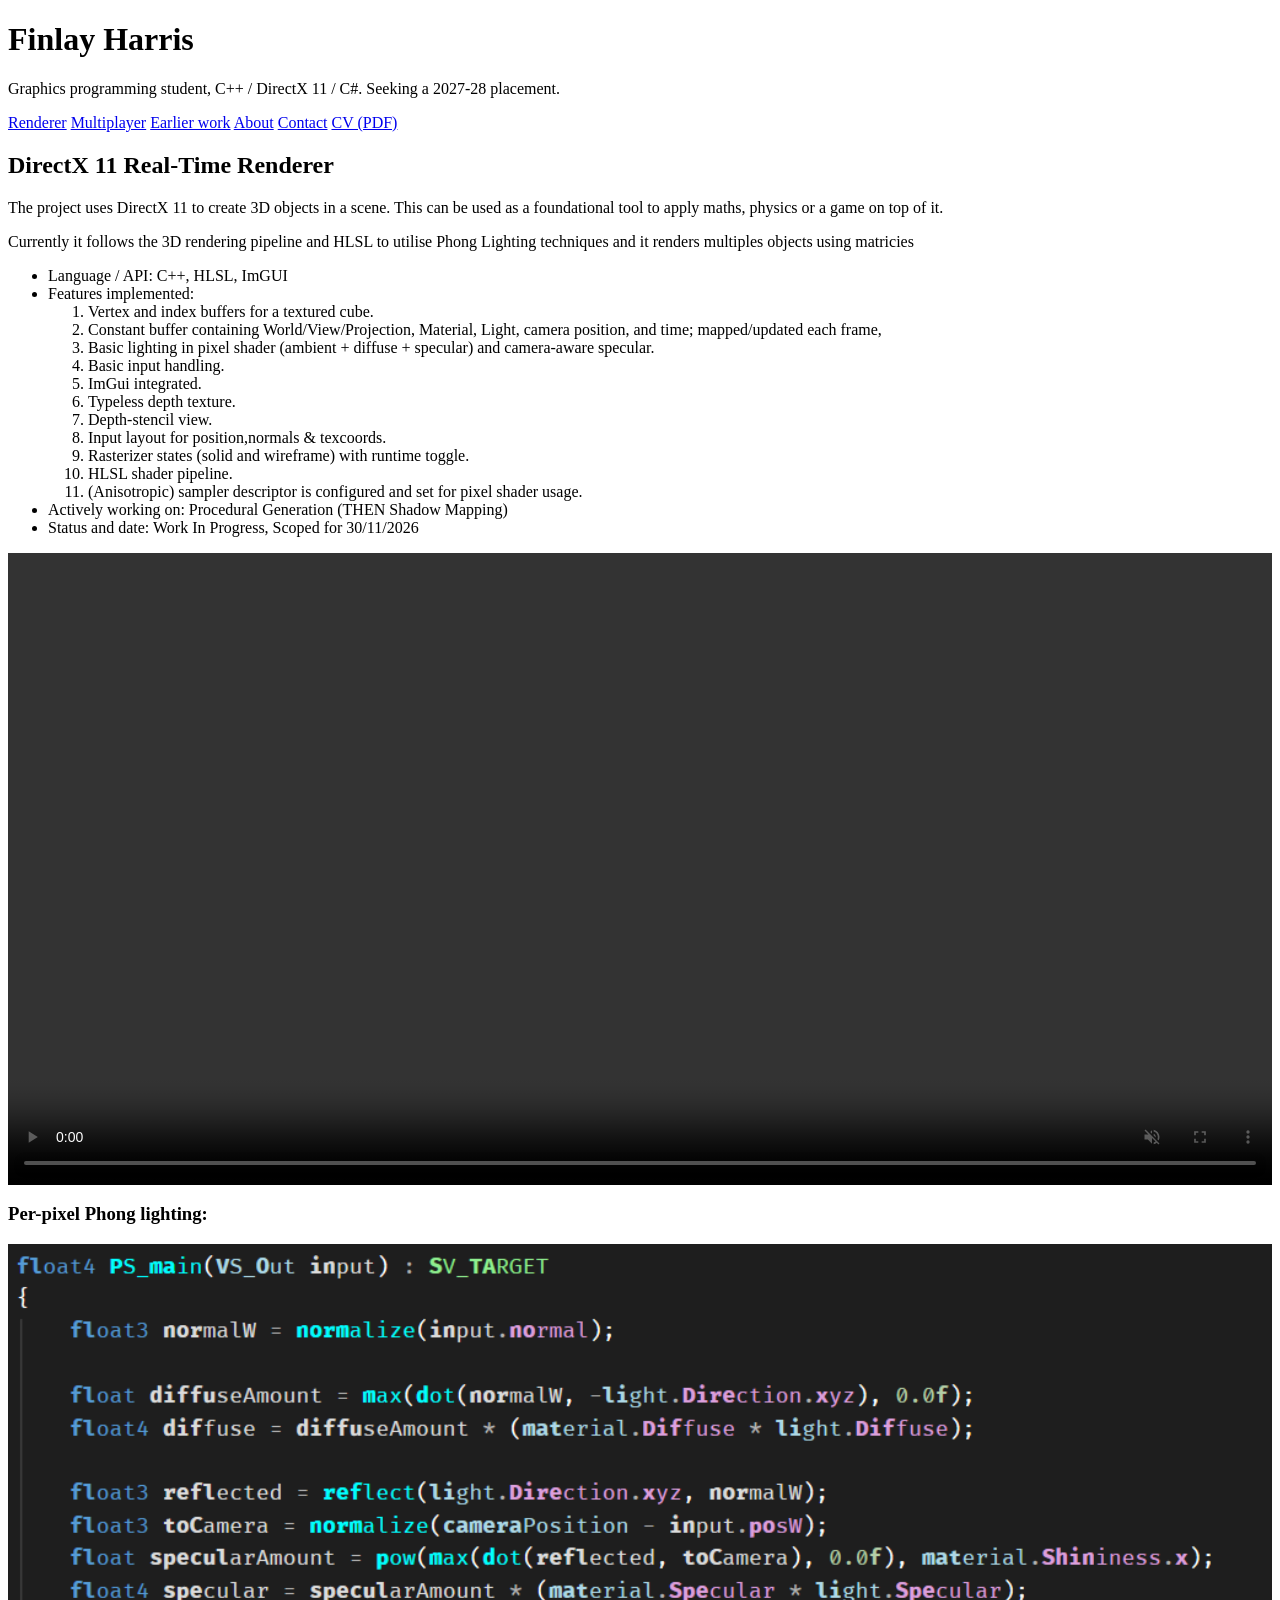
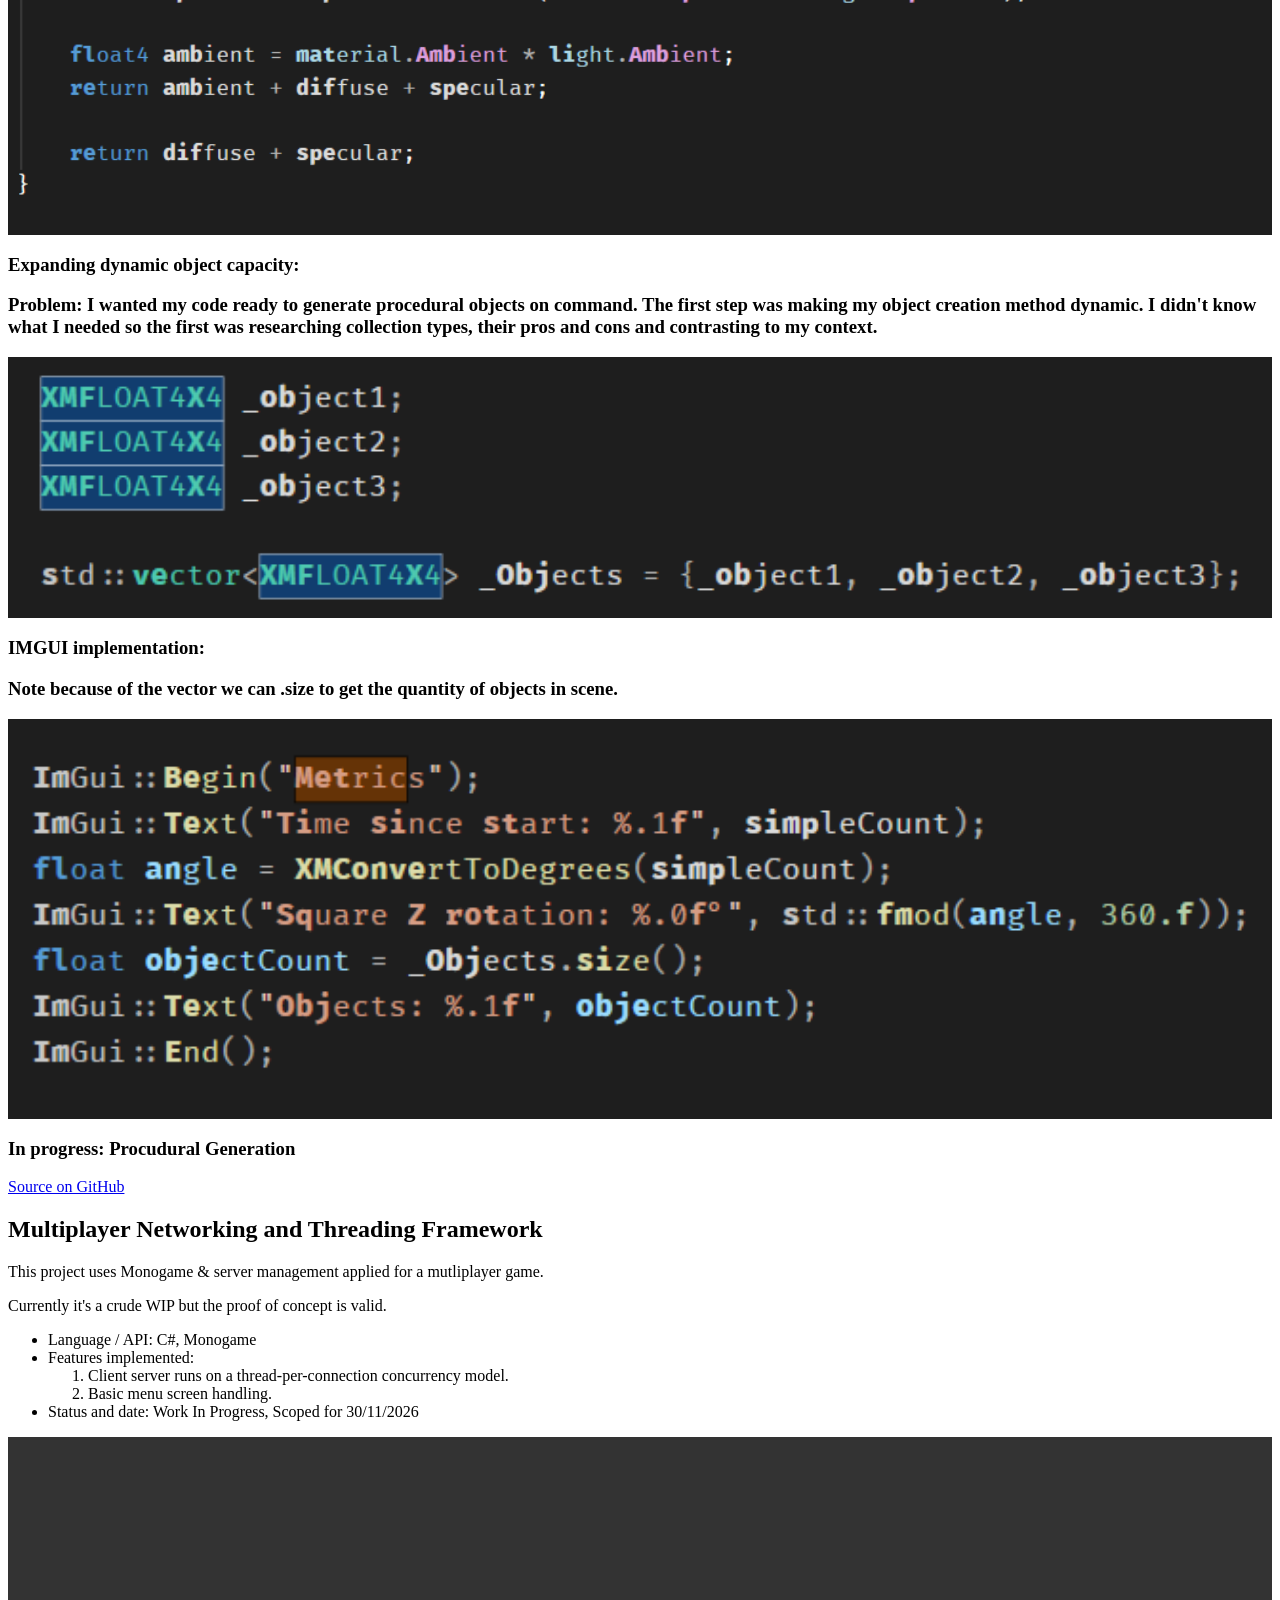
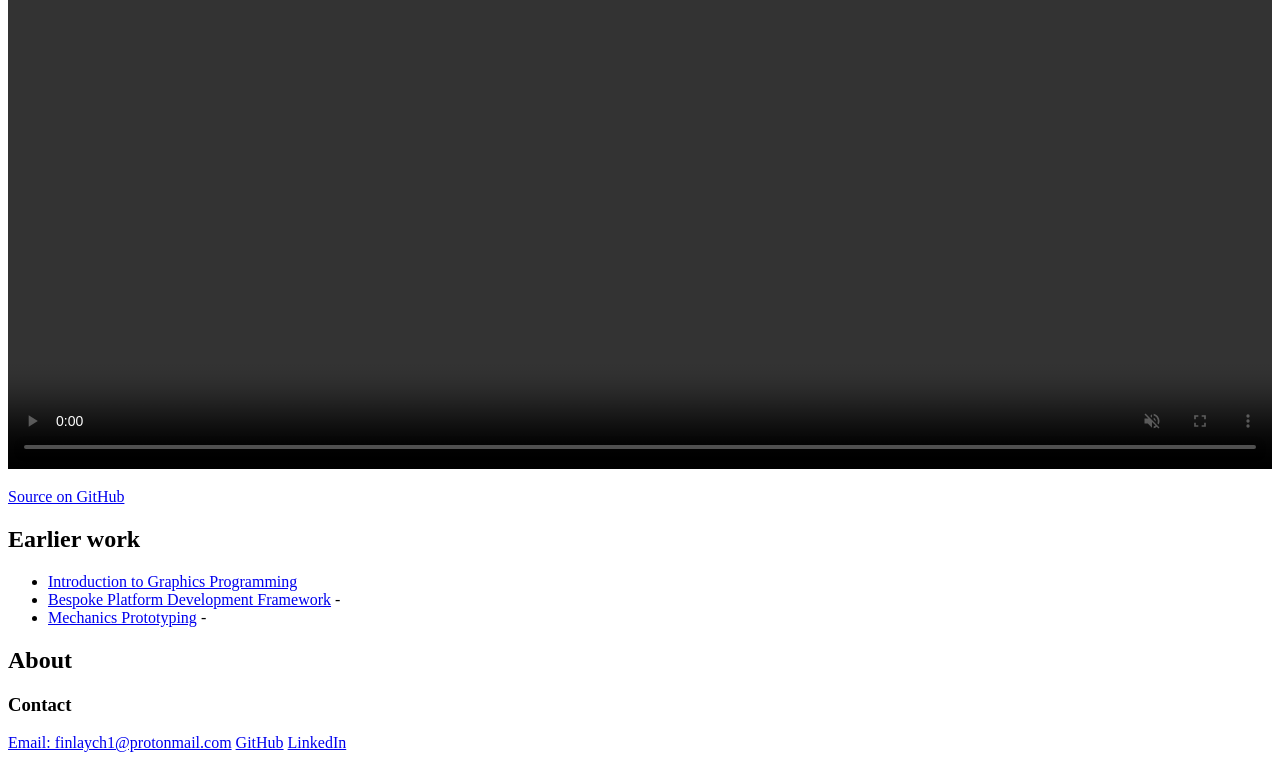
==== index.html @ 961495c7 "Progressing" ====
<!DOCTYPE html>
<html lang="en-GB">
<head>
    <meta charset="utf-8" />
    <meta name="viewport" content="width=device, initial-scale=1" />
    <title>Finlay Harris, Graphics Programmer</title>
    <meta name="description" content="Second-year Computer Games Programming student at Staffordshire, seeking a graphics programming placement for 2027-28.">
</head>
<body>
    <header>
        <h1>Finlay Harris</h1>
        <p>Graphics programming student, C++ / DirectX 11 / C#. Seeking a 2027-28 placement.</p>
        <nav>
            <a href="#rendering">Renderer</a>
            <a href="#multiplayer">Multiplayer</a>
            <a href="#earlier">Earlier work</a>
            <a href="#about">About</a>
            <a href="#contact">Contact</a>
            <a href="Media/cv.pdf">CV (PDF)</a>
        </nav>
    </header>
    <main>
        <h2>DirectX 11 Real-Time Renderer</h2>
        <p>The project uses DirectX 11 to create 3D objects in a scene. This can be used as a foundational tool to apply maths, physics or a game on top of it.</p>
        <p>Currently it follows the 3D rendering pipeline and HLSL to utilise Phong Lighting techniques and it renders multiples objects using matricies</p>
        <ul>
            <li>Language / API: C++, HLSL, ImGUI</li>
            <li>
                Features implemented:
                <ol>
                    <li>Vertex and index buffers for a textured cube.</li>
                    <li>Constant buffer containing World/View/Projection, Material, Light, camera position, and time; mapped/updated each frame, </li>
                    <li>Basic lighting in pixel shader (ambient + diffuse + specular) and camera-aware specular. </li>
                    <li>Basic input handling.</li>
                    <li>ImGui integrated.</li>
                    <li>Typeless depth texture.</li>
                    <li>Depth-stencil view.</li>
                    <li>Input layout for position,normals & texcoords.</li>
                    <li>Rasterizer states (solid and wireframe) with runtime toggle.</li>
                    <li>HLSL shader pipeline.</li>
                    <li>(Anisotropic) sampler descriptor is configured and set for pixel shader usage. </li>
                </ol>
            </li>
            <li>Actively working on: Procedural Generation (THEN Shadow Mapping)</li>
            <li>Status and date: Work In Progress, Scoped for 30/11/2026</li>
        </ul>
        <video src="Media/Hero%20Shot%20for%20Rendering%20Section.mp4" autoplay muted loop playsinline controls class="fit-width"></video>
        <style>
            .fit-width {
                display: block;
                width: 100%;
                height: auto;
            }
        </style>
        <!-- One block per feature. Copy for each feature you can show working. -->
        <article>
            <h3>
                Per-pixel Phong lighting:<h3>
                    <img src="Media/HLSL.png" controls class="fit-width">
                    <p></p>
                    <pre><code><!-- 10-25 lines of YOUR code, not tutorial boilerplate --></code></pre>
                    <p><!-- Why it is written this way. One decision you made and its trade-off. --></p>
                    <p><!-- A bug you hit and how you found it (RenderDoc, debug view, etc.). --></p>
        </article>
        <article>
            <h3>
                Expanding dynamic object capacity:<h3>
                    <p>
                        Problem: I wanted my code ready to generate procedural objects on command. The first step was making my object creation method dynamic. I didn't know what I needed so the first was researching collection types, their pros and cons and contrasting to my context.
                    </p>
                    <p></p>
                    <img src="Media/Problem%20Solving%20VECTORS.png" controls class="fit-width">
                    <p>
                        IMGUI implementation:
                    </p>
                    <p>Note because of the vector we can .size to get the quantity of objects in scene.</p>
                    <img src="Media/ProblemSolvingIMGUI.png" controls class="fit-width">
                    <p></p>
                    <pre><code><!-- 10-25 lines of YOUR code, not tutorial boilerplate --></code></pre>
                    <p><!-- Why it is written this way. One decision you made and its trade-off. --></p>
                    <p><!-- A bug you hit and how you found it (RenderDoc, debug view, etc.). --></p>
        </article>

        <!-- In progress: a plan, clearly labelled, with a design and a date. Never a fake snippet. -->
        <article>
            <h3>In progress: Procudural Generation</h3>
            <p><!-- What it will do, how (two-pass outline or diagram), and the target date. --></p>
        </article>

        <p><a href="https://github.com/YOUR-NAME/REPO">Source on GitHub</a></p>
        <!--3. SECOND PROJECT: frame it around what transfers to graphics roles (concurrency) -->
        <section id="multiplayer">
            <h2>Multiplayer Networking and Threading Framework</h2>
            <p>This project uses Monogame & server management applied for a mutliplayer game.</p>
            <p>Currently it's a crude WIP but the proof of concept is valid.</p>
            <ul>
                <li>Language / API: C#, Monogame</li>
                <li>
                    Features implemented:
                    <ol>
                        <li>Client server runs on a thread-per-connection concurrency model.</li>
                        <li>Basic menu screen handling.</li>
                    </ol>
                </li>
                <li>Status and date: Work In Progress, Scoped for 30/11/2026</li>
            </ul>
            <video src="Media/MultiClientCMD.mp4" autoplay muted loop playsinline controls class="fit-width"></video>

            <article>
                <h3><!-- e.g. Thread-safe message queue --></h3>
                <!-- A small diagram of threads and data flow is worth more than a long snippet here -->
                <pre><code><!-- your code --></code></pre>
                <p><!-- The race condition this prevents, and how you know it works. --></p>
            </article>

            <p><a href="https://github.com/YOUR-NAME/REPO">Source on GitHub</a></p>
        </section>

        <!-- 4. EARLIER WORK: one line and one link each, so it does not compete with the two above -->
        <section id="earlier">
            <h2>Earlier work</h2>
            <ul>
                <li><a href="https://github.com/FinlayChristopher/Introduction-To-Graphics-Programming">Introduction to Graphics Programming</a></li>
                <li><a href="https://github.com/FinlayChristopher/Bespoke-Platform-Dev-Framework">Bespoke Platform Development Framework</a> - </li>
                <li><a href="https://github.com/FinlayChristopher/Mechanics-Prototyping">Mechanics Prototyping</a> - </li>
            </ul>
        </section>

        <!-- 5. ABOUT: short, specific, no adjectives you cannot prove -->
        <section id="about">
            <h2>About</h2>
            <p><!-- Course, year, what you are building towards, one non-code fact (e.g. led a team of 12). --></p>
            <p><!-- Skills as a plain list, each one backed by a project above. --></p>
        </section>
        <header>
            <h3>Contact</h3>
            <p>
                <a href="mailto:finlaych1@protonmail.com">Email: finlaych1@protonmail.com</a>
                <a href="https://github.com/FinlayChristopher">GitHub</a>
                <a href="https://www.linkedin.com/in/finlay-harris-50378238a/">LinkedIn</a>
            </p>
        </header>
    </main>
</body>
</html>
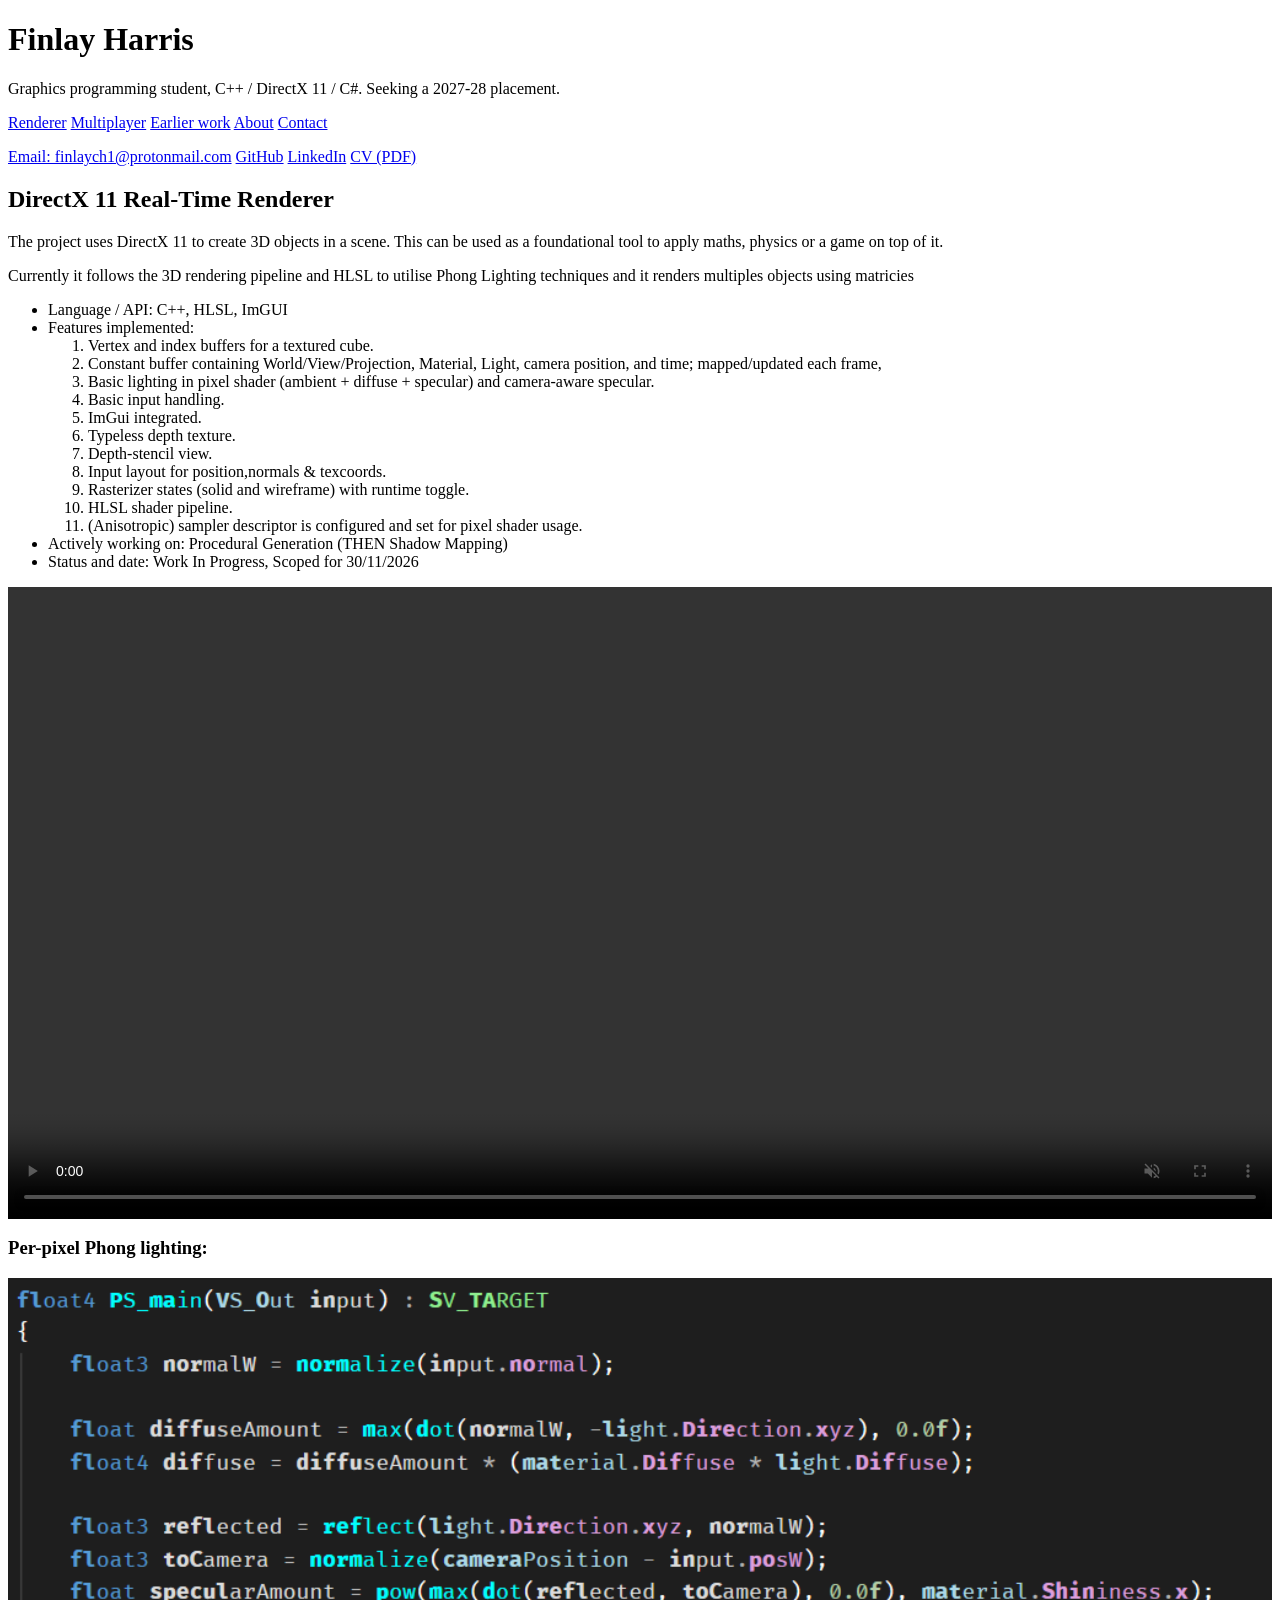
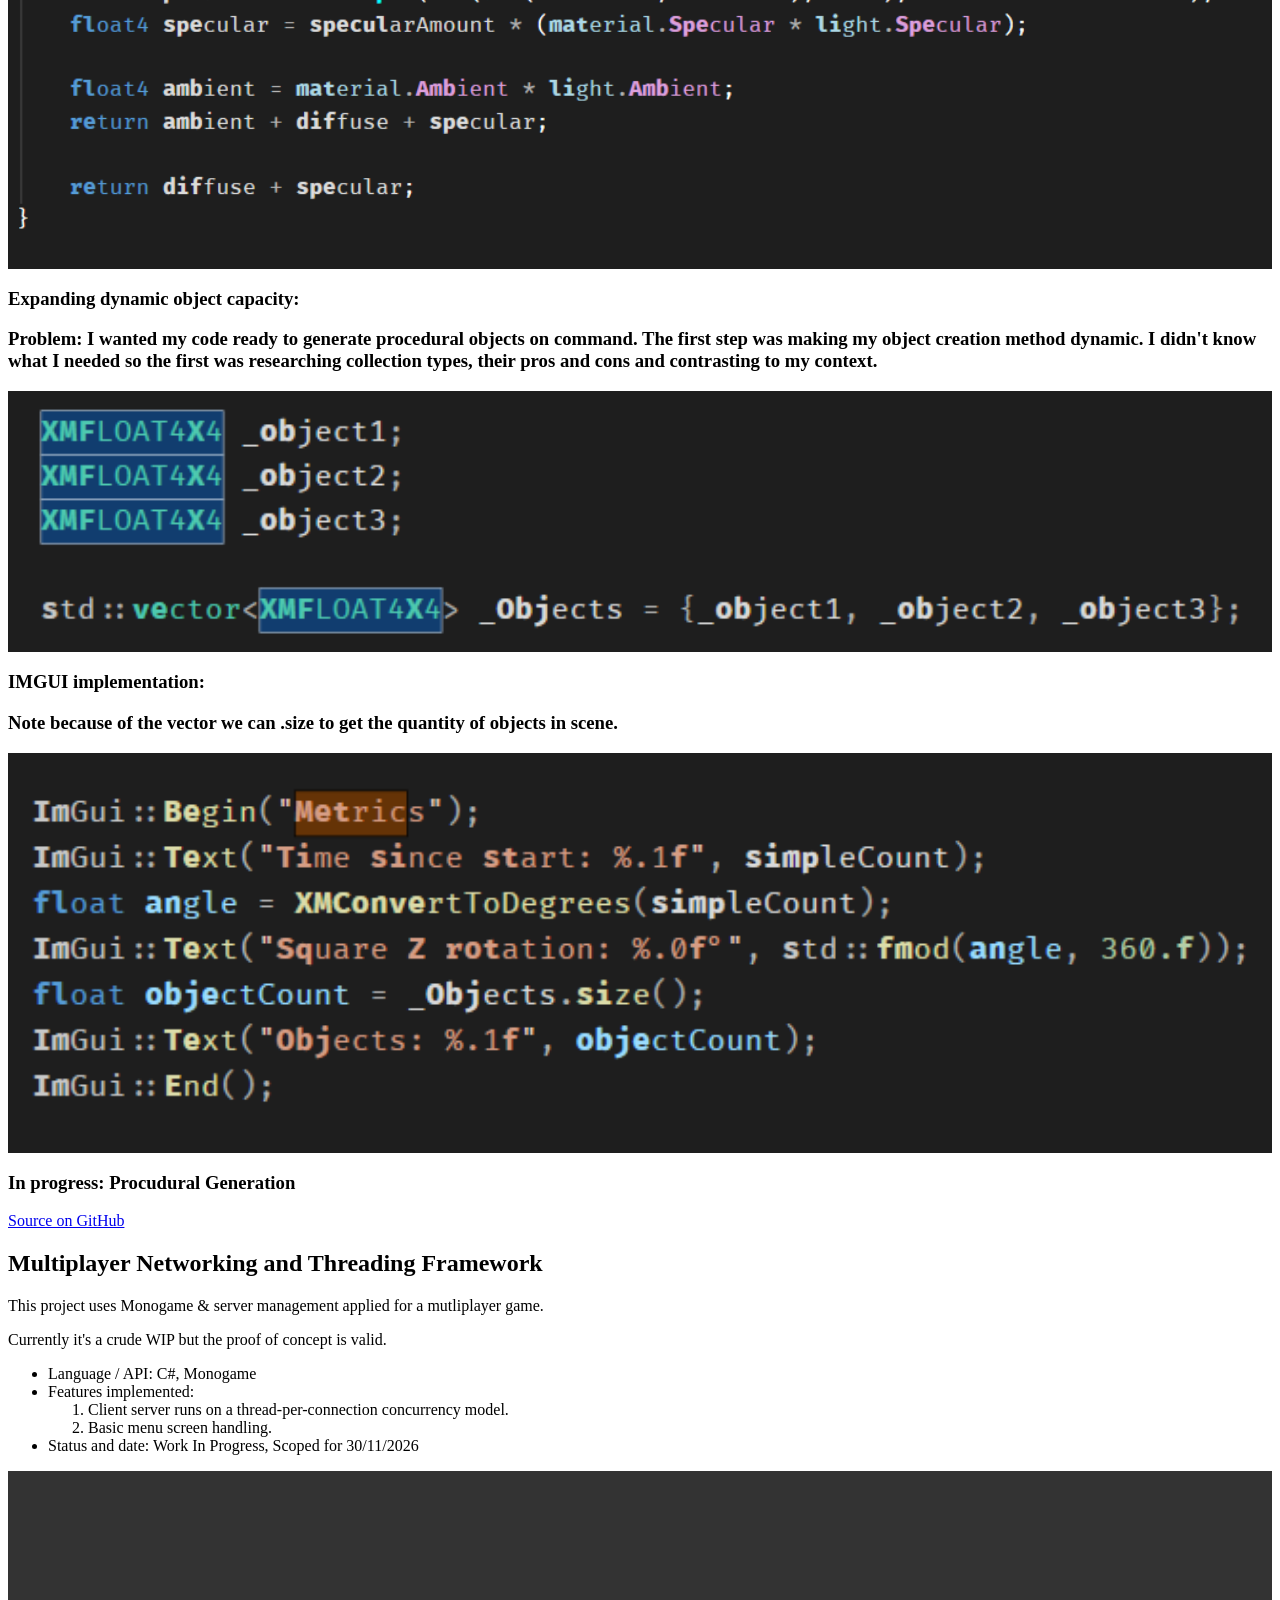
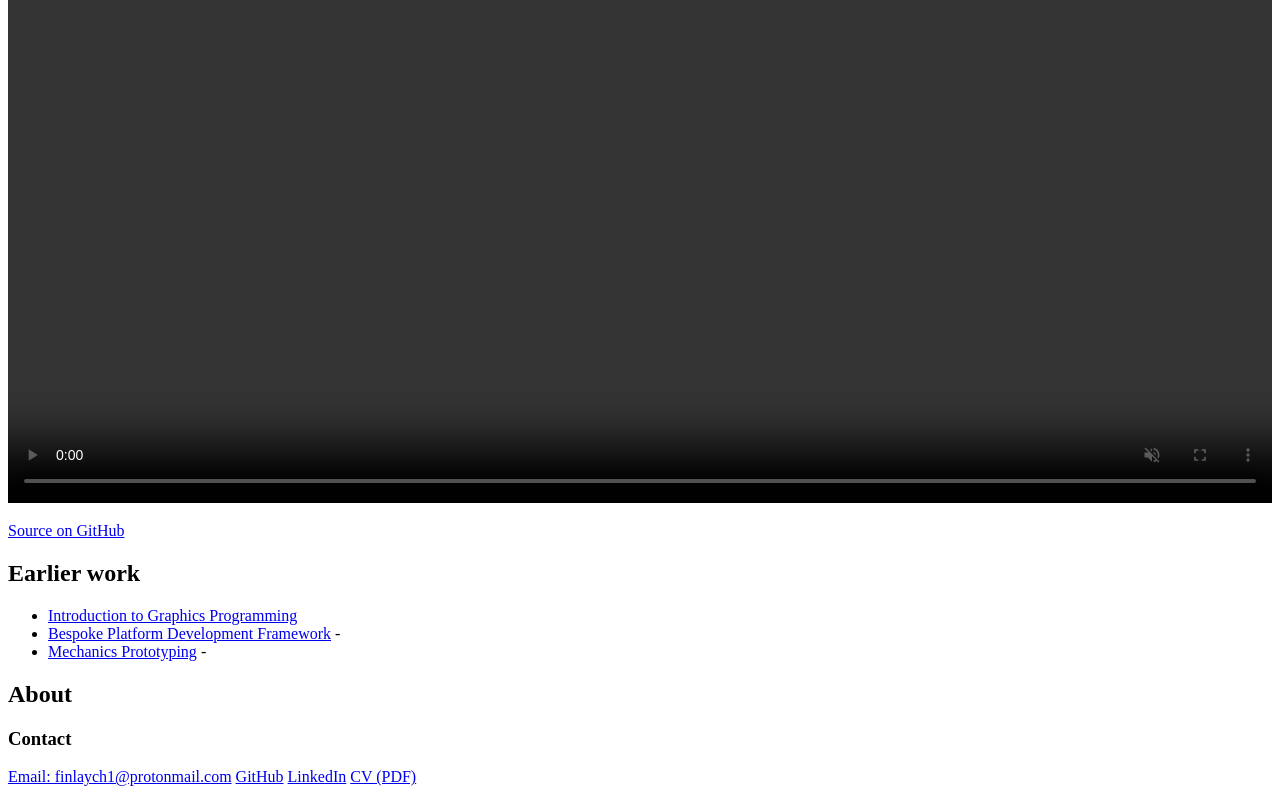
==== commit 1ce9e800: "v3" ====
--- a/index.html
+++ b/index.html
@@ -16,7 +16,12 @@
             <a href="#earlier">Earlier work</a>
             <a href="#about">About</a>
             <a href="#contact">Contact</a>
-            <a href="Media/cv.pdf">CV (PDF)</a>
+            <p>
+                <a href="mailto:finlaych1@protonmail.com">Email: finlaych1@protonmail.com</a>
+                <a href="https://github.com/FinlayChristopher">GitHub</a>
+                <a href="https://www.linkedin.com/in/finlay-harris-50378238a/">LinkedIn</a>
+                <a href="Media/cv.pdf">CV (PDF)</a>
+            </p>
         </nav>
     </header>
     <main>
@@ -44,7 +49,7 @@
             <li>Actively working on: Procedural Generation (THEN Shadow Mapping)</li>
             <li>Status and date: Work In Progress, Scoped for 30/11/2026</li>
         </ul>
-        <video src="Media/Hero%20Shot%20for%20Rendering%20Section.mp4" autoplay muted loop playsinline controls class="fit-width"></video>
+        <video src="Media/Cube.mp4" autoplay muted loop playsinline controls class="fit-width"></video>
         <style>
             .fit-width {
                 display: block;
@@ -138,6 +143,7 @@
                 <a href="mailto:finlaych1@protonmail.com">Email: finlaych1@protonmail.com</a>
                 <a href="https://github.com/FinlayChristopher">GitHub</a>
                 <a href="https://www.linkedin.com/in/finlay-harris-50378238a/">LinkedIn</a>
+                <a href="Media/cv.pdf">CV (PDF)</a>
             </p>
         </header>
     </main>
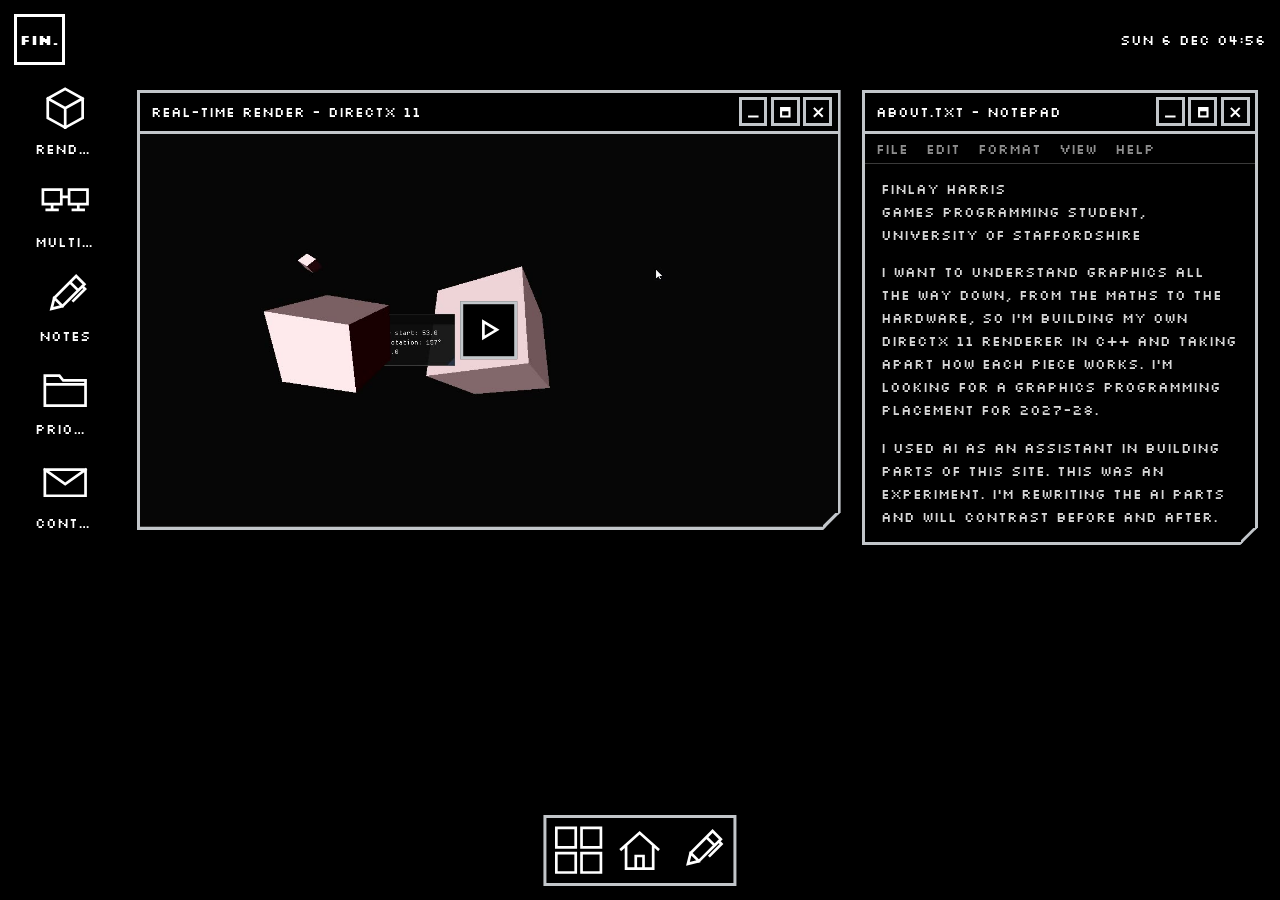
==== commit 59927541: "Redesigned Visuals" ====
--- a/index.html
+++ b/index.html
@@ -1,151 +1,122 @@
-    <!DOCTYPE html>
+<!DOCTYPE html>
 <html lang="en-GB">
 <head>
-    <meta charset="utf-8" />
-    <meta name="viewport" content="width=device, initial-scale=1" />
-    <title>Finlay Harris, Graphics Programmer</title>
-    <meta name="description" content="Second-year Computer Games Programming student at Staffordshire, seeking a graphics programming placement for 2027-28.">
+  <meta charset="utf-8">
+  <meta name="viewport" content="width=device-width, initial-scale=1">
+  <meta name="color-scheme" content="dark">
+  <title>Finlay Harris - graphics programming</title>
+  <meta name="description" content="Second-year Computer Games Programming student at Staffordshire building a DirectX 11 renderer, looking for a graphics programming placement for 2027-28.">
+  <!-- ICON AND LINK PREVIEW (the picture shown when the link is pasted into LinkedIn, Discord or an email) -->
+  <link rel="icon" href="Media/favicon-32.png" type="image/png">
+  <link rel="apple-touch-icon" href="Media/apple-touch-icon.png">
+  <meta property="og:type" content="website">
+  <meta property="og:title" content="Finlay Harris - graphics programming">
+  <meta property="og:description" content="Second-year Computer Games Programming student at Staffordshire building a DirectX 11 renderer, looking for a graphics programming placement for 2027-28.">
+  <meta property="og:url" content="https://finlaychristopher.github.io/Portfolio/">
+  <meta property="og:image" content="https://finlaychristopher.github.io/Portfolio/Media/preview.png">
+  <meta property="og:image:width" content="1200">
+  <meta property="og:image:height" content="630">
+  <meta name="twitter:card" content="summary_large_image">
+  <link rel="preload" href="Fonts/silkscreen-latin-400-normal.woff2" as="font" type="font/woff2" crossorigin>
+  <link rel="stylesheet" href="style.css">
+  <script src="content.js" defer></script>
+  <script src="desktop.js" defer></script>
 </head>
 <body>
-    <header>
-        <h1>Finlay Harris</h1>
-        <p>Graphics programming student, C++ / DirectX 11 / C#. Seeking a 2027-28 placement.</p>
-        <nav>
-            <a href="#rendering">Renderer</a>
-            <a href="#multiplayer">Multiplayer</a>
-            <a href="#earlier">Earlier work</a>
-            <a href="#about">About</a>
-            <a href="#contact">Contact</a>
-            <p>
-                <a href="mailto:finlaych1@protonmail.com">Email: finlaych1@protonmail.com</a>
-                <a href="https://github.com/FinlayChristopher">GitHub</a>
-                <a href="https://www.linkedin.com/in/finlay-harris-50378238a/">LinkedIn</a>
-                <a href="Media/cv.pdf">CV (PDF)</a>
-            </p>
-        </nav>
-    </header>
-    <main>
-        <h2>DirectX 11 Real-Time Renderer</h2>
-        <p>The project uses DirectX 11 to create 3D objects in a scene. This can be used as a foundational tool to apply maths, physics or a game on top of it.</p>
-        <p>Currently it follows the 3D rendering pipeline and HLSL to utilise Phong Lighting techniques and it renders multiples objects using matricies</p>
-        <ul>
-            <li>Language / API: C++, HLSL, ImGUI</li>
-            <li>
-                Features implemented:
-                <ol>
-                    <li>Vertex and index buffers for a textured cube.</li>
-                    <li>Constant buffer containing World/View/Projection, Material, Light, camera position, and time; mapped/updated each frame, </li>
-                    <li>Basic lighting in pixel shader (ambient + diffuse + specular) and camera-aware specular. </li>
-                    <li>Basic input handling.</li>
-                    <li>ImGui integrated.</li>
-                    <li>Typeless depth texture.</li>
-                    <li>Depth-stencil view.</li>
-                    <li>Input layout for position,normals & texcoords.</li>
-                    <li>Rasterizer states (solid and wireframe) with runtime toggle.</li>
-                    <li>HLSL shader pipeline.</li>
-                    <li>(Anisotropic) sampler descriptor is configured and set for pixel shader usage. </li>
-                </ol>
-            </li>
-            <li>Actively working on: Procedural Generation (THEN Shadow Mapping)</li>
-            <li>Status and date: Work In Progress, Scoped for 30/11/2026</li>
+
+  <!-- MENU BAR: the same block on every page. Change it in all four files.
+       FIN. is a second Home button.
+       The date and time are added on the right by desktop.js. -->
+  <header class="bar">
+    <a class="fin" href="index.html" aria-label="Home">FIN.</a>
+    <nav aria-label="Main">
+      <ul>
+        <li><a href="index.html" aria-current="page">Home</a></li>
+        <li><a href="notes.html">Notes</a></li>
+        <li><a href="index.html#contact">Contact</a></li>
+        <li><a href="Media/cv.pdf">CV</a></li>
+        <li><a href="https://github.com/FinlayChristopher">GitHub</a></li>
+        <li><a href="https://www.linkedin.com/in/finlay-harris-50378238a/">LinkedIn</a></li>
+      </ul>
+    </nav>
+  </header>
+
+  <!-- DESKTOP. data-open-at-start lists the windows open when the page loads,
+       separated by spaces. Leave it empty ("") to start with a clear desktop. -->
+  <main class="desk" data-open-at-start="about render">
+    <h1 class="visually-hidden">Finlay Harris</h1>
+
+    <ul class="icons" aria-label="Desktop">
+      <li><a class="icon" href="renderer.html" data-open="render">
+        <svg viewBox="0 0 52 52" aria-hidden="true"><path class="line" d="M26 6 44 16v20L26 46 8 36V16Z M8 16l18 10 18-10 M26 26v20"/></svg>
+        <span>Renderer</span></a></li>
+      <li><a class="icon" href="multiplayer.html" data-open="multiplayer">
+        <svg viewBox="0 0 52 52" aria-hidden="true"><path class="line" d="M3 14h19v15H3Z M30 14h19v15H30Z M12.5 29v6 M7 35h11 M39.5 29v6 M34 35h11"/><path class="line" d="M22 21.5h8" stroke-dasharray="2 2"/></svg>
+        <span>Multiplayer</span></a></li>
+      <li><a class="icon" href="notes.html">
+        <svg viewBox="0 0 52 52" aria-hidden="true"><g transform="rotate(45 26 26)"><path class="line" d="M20 4h12v32H20Z M20 13h12 M20 36l6 10 6-10 M32 7h4v17"/></g></svg>
+        <span>Notes</span></a></li>
+      <li><a class="icon" href="#earlier" data-open="earlier">
+        <svg viewBox="0 0 52 52" aria-hidden="true"><path class="line" d="M5 12h15l4 5h23v26H5Z M5 21h42"/></svg>
+        <span>Prior work</span></a></li>
+      <li><a class="icon" href="#contact" data-open="contact">
+        <svg viewBox="0 0 52 52" aria-hidden="true"><path class="line" d="M5 13h42v27H5Z M5 13l21 15 21-15"/></svg>
+        <span>Contact</span></a></li>
+    </ul>
+
+    <section class="work" aria-label="Work">
+
+      <!-- ABOUT: who I am and the statement of intent, as a text file -->
+      <article class="window notepad" id="about" data-width="440" data-place="right" data-phone="inline" data-title="about.txt">
+        <div class="titlebar"><span class="title">about.txt - Notepad</span><span class="winbuttons"><button type="button" data-action="minimise" aria-label="Minimise about.txt">_</button><button type="button" data-action="maximise" aria-label="Maximise about.txt">&#9633;</button><button type="button" data-action="close" aria-label="Close about.txt">&times;</button></span></div>
+        <div class="padmenu" aria-hidden="true"><span>File</span><span>Edit</span><span>Format</span><span>View</span><span>Help</span></div>
+        <!-- the text comes from Media/about.txt (content.js); the link is for browsers without scripts -->
+        <div class="paper" data-src="Media/about.txt"><p><a href="Media/about.txt">about.txt</a></p></div>
+      </article>
+
+      <article class="window tile lead render" id="render" data-width="900" data-title="Real-Time Render - DirectX 11">
+        <div class="titlebar"><span class="title">Real-Time Render - DirectX 11</span><span class="winbuttons"><button type="button" data-action="minimise" aria-label="Minimise Real-Time Render">_</button><button type="button" data-action="maximise" aria-label="Maximise Real-Time Render">&#9633;</button><button type="button" data-action="close" aria-label="Close Real-Time Render">&times;</button></span></div>
+        <a class="body" href="renderer.html">
+          <div class="viewport">
+            <video src="Media/Hero%20Shot%20for%20Rendering%20Section.mp4" poster="Media/renderer-poster.jpg" muted loop playsinline preload="metadata" aria-label="Lit cubes turning in the renderer"></video>
+          </div>
+          <div class="about">
+            <p data-src="Media/summaries/renderer.txt"></p>
+          </div>
+        </a>
+      </article>
+
+      <article class="window tile" id="multiplayer" data-width="760" data-title="Multiplayer Game - MonoGame">
+        <div class="titlebar"><span class="title">Multiplayer Game - MonoGame</span><span class="winbuttons"><button type="button" data-action="minimise" aria-label="Minimise Multiplayer Game">_</button><button type="button" data-action="maximise" aria-label="Maximise Multiplayer Game">&#9633;</button><button type="button" data-action="close" aria-label="Close Multiplayer Game">&times;</button></span></div>
+        <a class="body" href="multiplayer.html">
+          <div class="viewport">
+            <video src="Media/multiplayer-tile.mp4" poster="Media/multiplayer-thumb.jpg" muted loop playsinline preload="metadata" aria-label="A game client logging in to the server and starting a game"></video>
+          </div>
+          <div class="about">
+            <p data-src="Media/summaries/multiplayer.txt"></p>
+          </div>
+        </a>
+      </article>
+
+      <article class="window folder" id="earlier" data-width="520" data-title="Prior work">
+        <div class="titlebar"><span class="title">Prior work</span><span class="winbuttons"><button type="button" data-action="minimise" aria-label="Minimise Prior work">_</button><button type="button" data-action="maximise" aria-label="Maximise Prior work">&#9633;</button><button type="button" data-action="close" aria-label="Close Prior work">&times;</button></span></div>
+        <!-- PRIOR WORK: the same three links are in the Start menu (desktop.js). -->
+        <ul class="files">
+          <li><a href="https://github.com/FinlayChristopher/Introduction-To-Graphics-Programming"><svg viewBox="0 0 52 52" aria-hidden="true"><path class="line" d="M5 12h15l4 5h23v26H5Z"/></svg>Introduction to Graphics Programming</a></li>
+          <li><a href="https://github.com/FinlayChristopher/Bespoke-Platform-Dev-Framework"><svg viewBox="0 0 52 52" aria-hidden="true"><path class="line" d="M5 12h15l4 5h23v26H5Z"/></svg>Bespoke Platform Development Framework</a></li>
+          <li><a href="https://github.com/FinlayChristopher/Mechanics-Prototyping"><svg viewBox="0 0 52 52" aria-hidden="true"><path class="line" d="M5 12h15l4 5h23v26H5Z"/></svg>Mechanics Prototyping</a></li>
         </ul>
-        <video src="Media/Cube.mp4" autoplay muted loop playsinline controls class="fit-width"></video>
-        <style>
-            .fit-width {
-                display: block;
-                width: 100%;
-                height: auto;
-            }
-        </style>
-        <!-- One block per feature. Copy for each feature you can show working. -->
-        <article>
-            <h3>
-                Per-pixel Phong lighting:<h3>
-                    <img src="Media/HLSL.png" controls class="fit-width">
-                    <p></p>
-                    <pre><code><!-- 10-25 lines of YOUR code, not tutorial boilerplate --></code></pre>
-                    <p><!-- Why it is written this way. One decision you made and its trade-off. --></p>
-                    <p><!-- A bug you hit and how you found it (RenderDoc, debug view, etc.). --></p>
-        </article>
-        <article>
-            <h3>
-                Expanding dynamic object capacity:<h3>
-                    <p>
-                        Problem: I wanted my code ready to generate procedural objects on command. The first step was making my object creation method dynamic. I didn't know what I needed so the first was researching collection types, their pros and cons and contrasting to my context.
-                    </p>
-                    <p></p>
-                    <img src="Media/Problem%20Solving%20VECTORS.png" controls class="fit-width">
-                    <p>
-                        IMGUI implementation:
-                    </p>
-                    <p>Note because of the vector we can .size to get the quantity of objects in scene.</p>
-                    <img src="Media/ProblemSolvingIMGUI.png" controls class="fit-width">
-                    <p></p>
-                    <pre><code><!-- 10-25 lines of YOUR code, not tutorial boilerplate --></code></pre>
-                    <p><!-- Why it is written this way. One decision you made and its trade-off. --></p>
-                    <p><!-- A bug you hit and how you found it (RenderDoc, debug view, etc.). --></p>
-        </article>
+      </article>
 
-        <!-- In progress: a plan, clearly labelled, with a design and a date. Never a fake snippet. -->
-        <article>
-            <h3>In progress: Procudural Generation</h3>
-            <p><!-- What it will do, how (two-pass outline or diagram), and the target date. --></p>
-        </article>
+      <!-- CONTACT: a text file of ways to reach me -->
+      <article class="window notepad" id="contact" data-width="560" data-title="contact.txt">
+        <div class="titlebar"><span class="title">contact.txt - Notepad</span><span class="winbuttons"><button type="button" data-action="minimise" aria-label="Minimise contact.txt">_</button><button type="button" data-action="maximise" aria-label="Maximise contact.txt">&#9633;</button><button type="button" data-action="close" aria-label="Close contact.txt">&times;</button></span></div>
+        <div class="padmenu" aria-hidden="true"><span>File</span><span>Edit</span><span>Format</span><span>View</span><span>Help</span></div>
+        <!-- the text comes from Media/contact.txt (content.js) -->
+        <div class="paper" data-src="Media/contact.txt"><p><a href="Media/contact.txt">contact.txt</a></p></div>
+      </article>
+    </section>
+  </main>
 
-        <p><a href="https://github.com/YOUR-NAME/REPO">Source on GitHub</a></p>
-        <!--3. SECOND PROJECT: frame it around what transfers to graphics roles (concurrency) -->
-        <section id="multiplayer">
-            <h2>Multiplayer Networking and Threading Framework</h2>
-            <p>This project uses Monogame & server management applied for a mutliplayer game.</p>
-            <p>Currently it's a crude WIP but the proof of concept is valid.</p>
-            <ul>
-                <li>Language / API: C#, Monogame</li>
-                <li>
-                    Features implemented:
-                    <ol>
-                        <li>Client server runs on a thread-per-connection concurrency model.</li>
-                        <li>Basic menu screen handling.</li>
-                    </ol>
-                </li>
-                <li>Status and date: Work In Progress, Scoped for 30/11/2026</li>
-            </ul>
-            <video src="Media/MultiClientCMD.mp4" autoplay muted loop playsinline controls class="fit-width"></video>
-
-            <article>
-                <h3><!-- e.g. Thread-safe message queue --></h3>
-                <!-- A small diagram of threads and data flow is worth more than a long snippet here -->
-                <pre><code><!-- your code --></code></pre>
-                <p><!-- The race condition this prevents, and how you know it works. --></p>
-            </article>
-
-            <p><a href="https://github.com/YOUR-NAME/REPO">Source on GitHub</a></p>
-        </section>
-
-        <!-- 4. EARLIER WORK: one line and one link each, so it does not compete with the two above -->
-        <section id="earlier">
-            <h2>Earlier work</h2>
-            <ul>
-                <li><a href="https://github.com/FinlayChristopher/Introduction-To-Graphics-Programming">Introduction to Graphics Programming</a></li>
-                <li><a href="https://github.com/FinlayChristopher/Bespoke-Platform-Dev-Framework">Bespoke Platform Development Framework</a> - </li>
-                <li><a href="https://github.com/FinlayChristopher/Mechanics-Prototyping">Mechanics Prototyping</a> - </li>
-            </ul>
-        </section>
-
-        <!-- 5. ABOUT: short, specific, no adjectives you cannot prove -->
-        <section id="about">
-            <h2>About</h2>
-            <p><!-- Course, year, what you are building towards, one non-code fact (e.g. led a team of 12). --></p>
-            <p><!-- Skills as a plain list, each one backed by a project above. --></p>
-        </section>
-        <header>
-            <h3>Contact</h3>
-            <p>
-                <a href="mailto:finlaych1@protonmail.com">Email: finlaych1@protonmail.com</a>
-                <a href="https://github.com/FinlayChristopher">GitHub</a>
-                <a href="https://www.linkedin.com/in/finlay-harris-50378238a/">LinkedIn</a>
-                <a href="Media/cv.pdf">CV (PDF)</a>
-            </p>
-        </header>
-    </main>
 </body>
-</html>+</html>
--- a/style.css
+++ b/style.css
@@ -0,0 +1,665 @@
+/* Portfolio - Finlay Harris
+   Black desktop, white and grey line work, after the PROJECT.EXE reference:
+   no colour at all, so the renders inside the windows are the only colour
+   on the page. One pixel face for everything except code.
+   Silkscreen is drawn on an 0.5rem grid, so its sizes here are 16, 24, 32 and
+   3rem: in-between sizes blur the pixels. */
+
+@font-face {
+  font-family: "Silkscreen";
+  src: url("Fonts/silkscreen-latin-400-normal.woff2") format("woff2");
+  font-weight: 400;
+  font-display: swap;
+}
+@font-face {
+  font-family: "Silkscreen";
+  src: url("Fonts/silkscreen-latin-700-normal.woff2") format("woff2");
+  font-weight: 700;
+  font-display: swap;
+}
+
+/* Sizes are in rem, so the root font size scales the whole site: 100% on
+   phones, 90% on computers (one setting, here). */
+html { font-size: 100%; }
+@media (min-width: 761px) { html { font-size: 90%; } }
+
+:root {
+  --black: #000000;     /* the desktop, and the inside of every window */
+  --white: #FFFFFF;     /* headings, titles, pressed states */
+  --text: #D6D6D6;      /* reading text */
+  --dim: #8E8E8E;       /* secondary text */
+  --frame: rgb(194, 198, 202);  /* window frames and outlines */
+  --line: #3A3A3A;      /* quiet rules */
+
+  --pixel: "Silkscreen", "Courier New", monospace;
+  --code: ui-monospace, "Cascadia Mono", Consolas, monospace;
+  --measure: 46rem;
+  --gutter: clamp(1rem, 3vw, 2.5rem);
+  --border: 0.25rem;        /* the one border thickness: window frames, title rules, buttons, dock, menus, tooltips */
+  --dock-button: var(--fin);   /* dock buttons, desktop icons and FIN. are one size */
+  --dock-pad: 0.5rem;
+  --dock: calc(var(--dock-button) + 2 * var(--dock-pad) + 2 * var(--border));   /* the dock's height */
+  --edge: 1rem;         /* space between the menu bar items and the screen edges, top and sides alike */
+  --fin: 3.5rem;          /* the square FIN. mark */
+  --bar: calc(var(--fin) + 2 * var(--edge));   /* height of the menu bar */
+  --gap: var(--edge);   /* space between a full-size window and the menu bar or dock */
+  --icon: var(--fin);   /* desktop icons are the same size as the dock icons and FIN. */
+}
+
+* { box-sizing: border-box; }
+
+html { -webkit-text-size-adjust: 100%; background: var(--black); }
+
+body {
+  margin: 0;
+  background: var(--black);
+  color: var(--text);
+  font: 400 1rem/1.75 var(--pixel);
+  -webkit-font-smoothing: none;
+}
+
+a { color: var(--white); text-underline-offset: 0.25em; }
+a:hover { text-decoration-thickness: 0.125rem; }
+:focus-visible { outline: 0.125rem dotted var(--white); outline-offset: 0.1875rem; }
+strong, b { font-weight: 700; }
+
+img, video { display: block; max-width: 100%; height: auto; }
+
+/* line icons: one stroke weight everywhere so they read as a set */
+.line { fill: none; stroke: currentColor; stroke-width: 2.5; stroke-linecap: square; stroke-linejoin: miter; }
+
+/* ---------- Menu bar ---------- */
+/* After the Mac OS X menu bar: a mark at the far left, who this is, and the
+   date and time at the far right, all at one small size. */
+
+.bar {
+  position: sticky;
+  top: 0;
+  z-index: 10;
+  display: flex;
+  flex-wrap: wrap;
+  align-items: center;
+  gap: 0.25rem 1rem;
+  min-height: var(--bar);
+  padding: var(--edge);
+  background: var(--black);
+  line-height: 1.5;
+}
+
+/* the FIN. mark: the site's equivalent of the apple; opens about.txt */
+.fin {
+  flex: none;
+  display: grid;
+  place-items: center;
+  width: var(--fin);
+  height: var(--fin);
+  padding: 0;
+  background: var(--black);
+  color: var(--white);
+  border: var(--border) solid var(--white);
+  font-weight: 700;
+  text-decoration: none;
+  line-height: 1.25;
+}
+.fin:hover { background: var(--white); color: var(--black); }
+
+.bar .home { color: var(--white); text-decoration: none; }
+
+.bar .clock { margin-left: auto; color: var(--white); white-space: nowrap; }
+
+.bar nav ul {
+  display: flex;
+  flex-wrap: wrap;
+  gap: 0.25rem 1.5rem;
+  margin: 0;
+  padding: 0;
+  list-style: none;
+}
+
+.bar nav a { color: var(--text); text-decoration: none; }
+.bar nav { margin-left: auto; }
+.bar nav a:hover, .bar nav a[aria-current="page"] { color: var(--white); text-decoration: underline; }
+
+/* the Start menu carries these links, so the bar drops them when it exists */
+html.has-dock .bar nav { display: none; }
+
+.visually-hidden {
+  position: absolute;
+  width: 1px; height: 1px;
+  overflow: hidden;
+  clip: rect(0 0 0 0);
+  white-space: nowrap;
+}
+
+/* ---------- Desktop icons ---------- */
+
+.icons {
+  display: flex;
+  flex-wrap: wrap;
+  gap: 0.5rem;
+  margin: 0;
+  padding: 1rem var(--gutter);
+  list-style: none;
+}
+
+.icon {
+  position: relative;
+  display: flex;
+  flex-direction: column;
+  align-items: center;
+  gap: 0.375rem;
+  width: 7rem;
+  padding: 0.25rem 0;
+  color: var(--white);
+  text-align: center;
+  text-decoration: none;
+  line-height: 1.25;
+}
+.icon svg { width: var(--icon); height: var(--icon); }
+.icon .line { stroke-width: 0.1875rem; vector-effect: non-scaling-stroke; }   /* the dock's weight */
+/* labels may run about 10% past the icon on each side, then end in ... */
+.icon span {
+  max-width: calc(var(--icon) * 1.2 + 0.375rem);   /* + the label's own padding */
+  padding: 1px 0.1875rem;
+  overflow: hidden;
+  white-space: nowrap;
+  text-overflow: ellipsis;
+}
+/* a selected desktop icon: the label inverts and shows in full, as on Windows */
+.icon:hover, .icon:focus-visible { z-index: 1; }
+.icon:hover span, .icon:focus-visible span { max-width: none; overflow: visible; background: var(--white); color: var(--black); }
+.icon:focus-visible { outline: none; }
+
+
+/* ---------- Work (the windows on the home page) ---------- */
+
+.work {
+  display: grid;
+  grid-template-columns: minmax(0, 1.45fr) minmax(0, 1fr);
+  gap: 1.25rem;
+  padding: 0 var(--gutter) 1rem;
+}
+
+/* ---------- Windows ---------- */
+/* A light frame around a black window, a black title bar with outlined
+   buttons, a rule under the title bar. */
+
+.window {
+  display: flex;
+  flex-direction: column;
+  background: var(--black);
+  color: var(--text);
+  border: var(--border) solid var(--frame);
+  text-decoration: none;
+}
+
+.titlebar {
+  display: flex;
+  align-items: center;
+  justify-content: space-between;
+  gap: 0.75rem;
+  min-height: 2.75rem;
+  padding: 0.3125rem 0.375rem 0.3125rem 0.75rem;
+  background: var(--black);
+  color: var(--white);
+  border-bottom: var(--border) solid var(--frame);
+  font: 400 1rem/1.25 var(--pixel);
+}
+
+.winbuttons { display: flex; flex: none; gap: 0.25rem; }
+.winbuttons > * {
+  display: grid;
+  place-items: center;
+  width: 2rem;
+  height: 2rem;
+  padding: 0;
+  background: var(--black);
+  color: var(--white);
+  font: 700 1rem/1 var(--pixel);
+  border: var(--border) solid var(--frame);
+  cursor: default;
+}
+html.js .winbuttons button { cursor: pointer; }
+html.js .winbuttons button:active { background: var(--white); color: var(--black); }
+html:not(.js) .winbuttons button { pointer-events: none; }
+.winbuttons svg { width: 0.875rem; height: 0.875rem; }
+.winbuttons .line { stroke-width: 2; }
+
+/* the link part of a window: everything under the title bar */
+.window .body {
+  display: flex;
+  flex-direction: column;
+  flex: 1 1 auto;
+  min-height: 0;
+  color: inherit;
+  text-decoration: none;
+}
+
+.viewport { position: relative; background: var(--black); border-bottom: 0.125rem solid var(--line); }
+
+/* a play mark in the middle of a video until it plays */
+.playmark {
+  position: absolute;
+  top: 50%;
+  left: 50%;
+  display: grid;
+  place-items: center;
+  width: 4rem;
+  height: 4rem;
+  transform: translate(-50%, -50%);
+  background: var(--black);
+  color: var(--white);
+  border: var(--border) solid var(--frame);
+  pointer-events: none;
+}
+.playmark svg { width: 1.75rem; height: 1.75rem; }
+.playmark .line { stroke-width: 0.1875rem; vector-effect: non-scaling-stroke; }
+.viewport.playing .playmark { display: none; }
+
+/* the resize grip: the window's bottom-right corner is cut off, and the cut
+   edge (drawn in the frame colour, as thick as the border) is the grip */
+:root { --cut: 1.25rem; }
+html.can-drag .window.has-grip:not(.maximised):not(.minimised) {
+  clip-path: polygon(0 0, 100% 0, 100% calc(100% - var(--cut)), calc(100% - var(--cut)) 100%, 0 100%);
+}
+.grip {
+  position: absolute;
+  right: calc(-1 * var(--border));
+  bottom: calc(-1 * var(--border));
+  z-index: 2;
+  width: var(--cut);
+  height: var(--cut);
+  color: var(--frame);
+  cursor: nwse-resize;
+  touch-action: none;
+}
+.grip svg { display: block; width: 100%; height: 100%; }
+.window.maximised .grip, .window.minimised .grip,
+html:not(.can-drag) .grip { display: none; }   /* only where windows can be dragged: a mouse on a wide screen */
+.titlebar .title { min-width: 0; overflow: hidden; white-space: nowrap; text-overflow: ellipsis; }
+/* text windows scroll inside once resized smaller than their text */
+.window.sized .paper, .window.sized .files { flex: 1 1 auto; min-height: 0; overflow: auto; }
+.viewport video, .viewport img { width: 100%; aspect-ratio: 16 / 9; object-fit: cover; }
+
+/* under the picture: one plain sentence, then how to open it. With a mouse
+   and the script, this moves into a tooltip that follows the pointer. */
+.tile .about {
+  display: flex;
+  flex-direction: column;
+  align-items: center;
+  gap: 0.75rem;
+  padding: 0.75rem 1rem 0.9rem;
+  text-align: center;
+}
+
+.tile p { max-width: 60ch; margin: 0; color: var(--text); line-height: 1.5; }
+
+.tile .about::after { content: "Click to open the project"; color: var(--dim); }
+@media (pointer: coarse) { .tile .about::after { content: "Tap to open the project"; } }
+@media (pointer: fine) {
+  /* hidden from sight but still read by screen readers, since the tooltip is mouse-only */
+  html.js .tile .about {
+    position: absolute;
+    width: 1px;
+    height: 1px;
+    overflow: hidden;
+    clip: rect(0 0 0 0);
+    white-space: nowrap;
+  }
+  html.js .tile .body[href] { cursor: pointer; }
+}
+
+/* the tooltip: a small window of its own */
+.tooltip {
+  position: fixed;
+  z-index: 400;
+  max-width: 24rem;
+  padding: 0.625rem 0.875rem;
+  background: var(--black);
+  color: var(--text);
+  border: var(--border) solid var(--frame);
+  line-height: 1.5;
+  pointer-events: none;
+}
+.tooltip[hidden] { display: none; }
+.tooltip .cue { display: block; margin-top: 0.5rem; color: var(--dim); }
+
+/* a folder window: a plain list of links */
+.files { margin: 0; padding: 0.375rem; list-style: none; }
+.files a {
+  display: flex;
+  align-items: center;
+  gap: 0.75rem;
+  padding: 0.5rem 0.625rem;
+  color: var(--white);
+  text-decoration: none;
+  line-height: 1.4;
+}
+.files svg { flex: none; width: 1.5rem; height: 1.5rem; }
+.files a:hover, .files a:focus-visible { background: var(--white); color: var(--black); outline: none; }
+
+/* a Notepad window: a dim menu row, then plain text on black */
+.padmenu {
+  display: flex;
+  gap: 1.25rem;
+  padding: 0.125rem 0.75rem;
+  color: var(--dim);
+  border-bottom: 0.125rem solid var(--line);
+}
+.paper { padding: 0.9rem 1.1rem 1rem; color: var(--text); line-height: 1.6; }
+.paper p { margin: 0 0 1rem; }
+.paper p:last-child { margin-bottom: 0; }
+.paper strong { color: var(--white); }
+.contacts { display: grid; grid-template-columns: max-content minmax(0, 1fr); gap: 0.3rem 1.5rem; margin: 0; }
+.contacts dt { color: var(--dim); }
+.contacts dd { margin: 0; overflow-wrap: anywhere; }
+.window.minimised .padmenu, .window.minimised .paper { display: none; }
+
+/* ---------- Project pages ---------- */
+
+.page {
+  max-width: calc(var(--measure) + 2 * var(--gutter));
+  margin: 0 auto;
+  padding: clamp(1.5rem, 4vw, 3rem) var(--gutter) 3rem;
+}
+
+.page h1 {
+  margin: 0 0 0.75rem;
+  color: var(--white);
+  font-size: 3rem;
+  line-height: 1.1;
+  font-weight: 700;
+}
+
+.page .standfirst { margin: 0 0 1.5rem; color: var(--dim); }
+
+.page figure { margin: 0 0 1.5rem; }
+.page figure .window { margin-bottom: 0.4rem; }
+.page figure .viewport { border-bottom: 0; }
+.page figcaption { margin-top: 0.4rem; color: var(--dim); }
+
+.facts {
+  display: grid;
+  grid-template-columns: max-content 1fr;
+  gap: 0.35rem 1.5rem;
+  margin: 0 0 2.5rem;
+  padding: 1rem 1.1rem;
+  border: var(--border) solid var(--frame);
+}
+
+.facts dt { color: var(--white); font-weight: 700; }
+.facts dd { margin: 0; }
+
+.page h2 { margin: 3rem 0 0.75rem; color: var(--white); font-size: 2rem; line-height: 1.25; font-weight: 400; }
+
+.problem { padding-top: 1.25rem; border-top: 1px solid var(--line); margin-top: 1.5rem; }
+.problem h3 { margin: 0 0 0.6rem; color: var(--white); font-size: 1.5rem; line-height: 1.35; font-weight: 400; }
+.problem p { margin: 0 0 0.9rem; }
+.problem strong { color: var(--white); }
+
+/* the Notes page, built from the files in Media/notes */
+.note { padding-top: 1.25rem; border-top: 1px solid var(--line); margin-top: 1.5rem; }
+.note h3 { margin: 0 0 0.6rem; color: var(--white); font-size: 1.5rem; line-height: 1.35; font-weight: 400; }
+.note p, .note-intro p { margin: 0 0 0.9rem; }
+.note strong, .note-intro strong { color: var(--white); }
+.note img, .note video { margin: 0 0 1rem; border: var(--border) solid var(--frame); }
+.loadfail { color: var(--dim); }
+.paper a { overflow-wrap: anywhere; }
+
+/* code stays in a real code face: pixel type makes braces and symbols hard to read */
+pre {
+  margin: 0 0 1rem;
+  padding: 1rem;
+  overflow-x: auto;
+  background: var(--black);
+  color: var(--text);
+  border: 0.125rem solid var(--line);
+  font: 0.875rem/1.55 var(--code);
+  -webkit-font-smoothing: auto;
+}
+
+code { font-family: var(--code); font-size: 0.9em; color: var(--white); -webkit-font-smoothing: auto; }
+
+.repo { margin-top: 2.5rem; }
+
+.foot {
+  padding: 1.5rem var(--gutter) 2.5rem;
+  border-top: 1px solid var(--line);
+  color: var(--dim);
+}
+
+.foot ul { display: flex; flex-wrap: wrap; gap: 0.4rem 1.5rem; margin: 0; padding: 0; list-style: none; }
+
+/* ---------- Small screens ---------- */
+
+@media (max-width: 760px) {
+  :root { --dock-pad: 0.25rem; }
+  .bar { position: static; }
+  .bar .clock .date { display: none; }
+  .work { grid-template-columns: minmax(0, 1fr); }
+  .facts { grid-template-columns: 1fr; }
+  .facts dd { margin-bottom: 0.5rem; }
+  .page h1 { font-size: 2rem; }
+  .page h2 { font-size: 1.5rem; }
+  .problem h3, .note h3 { font-size: 1rem; font-weight: 700; }
+}
+
+/* ---------- Desktop behaviour (only with desktop.js) ---------- */
+
+html.js .titlebar { user-select: none; }
+html.js.can-drag .desk .titlebar { cursor: move; }
+html.js .window { position: relative; }
+
+/* minimised: only the title bar is left */
+.window.minimised .body,
+.window.minimised .viewport,
+.window.minimised .files { display: none; }
+.window.minimised .titlebar { border-bottom: 0; }
+
+/* maximised: the window fills the screen above the dock */
+.window.maximised {
+  position: fixed !important;
+  inset: var(--bar) var(--edge) calc(var(--dock) + var(--edge) + var(--gap)) var(--edge) !important;
+  z-index: 100 !important;
+  width: auto !important;
+  transform: none !important;
+  height: auto !important;
+}
+.window.maximised .body { display: flex; flex-direction: column; }
+.window.maximised .viewport { flex: 1 1 auto; min-height: 0; display: block; }
+.window.maximised .viewport video,
+.window.maximised .viewport img { width: 100%; height: 100%; aspect-ratio: auto; object-fit: contain; }
+
+/* ---------- The home page as a desktop ----------
+   One screen, no scrolling. Icons down the left; windows open over the
+   desktop when an icon is clicked. */
+
+html.desktop-home body {
+  display: flex;
+  flex-direction: column;
+  height: 100vh;
+  height: 100dvh;
+  overflow: hidden;
+  padding-bottom: 0 !important;
+}
+html.desktop-home .bar { position: static; flex: none; }
+
+html.desktop-home .desk {
+  position: relative;
+  flex: 1 1 auto;
+  min-height: 0;
+  margin-bottom: calc(var(--dock) + var(--edge) + var(--gap));
+}
+
+/* icons snap to a fixed grid, filling each column top to bottom before
+   starting the next, as Windows arranges a desktop */
+html.desktop-home .icons {
+  position: absolute;
+  top: 0;
+  bottom: 0;
+  left: var(--edge);
+  display: grid;
+  grid-auto-flow: column;
+  grid-template-rows: repeat(auto-fill, 6.25rem);
+  grid-auto-columns: 7rem;
+  gap: 0.25rem 0.5rem;
+  align-content: start;
+  justify-items: center;
+  padding: 0;
+}
+
+html.desktop-home .work {
+  display: block;
+  position: absolute;
+  inset: 0;
+  padding: 0;
+  pointer-events: none;   /* clicks between windows reach the icons */
+}
+html.desktop-home .work .window { position: absolute; pointer-events: auto; }
+html.desktop-home .window.closed { display: none; }
+
+@media (max-width: 760px) {
+  /* a phone home screen: a grid of icons with about.txt under it like a
+     widget; every other window opens full screen */
+  html.desktop-home .desk { overflow-y: auto; }
+  html.desktop-home .icons {
+    position: static;
+    grid-template-columns: repeat(3, minmax(0, 1fr));
+    grid-template-rows: none;
+    grid-auto-flow: row;
+    gap: 0.75rem 0.25rem;
+    padding: 1.25rem var(--gutter) 0;
+  }
+  html.desktop-home .icon { width: auto; }
+  html.desktop-home .icon span { max-width: 100%; }   /* phones have no hover to reveal a cut name */
+  html.desktop-home .work { position: static; }
+  html.desktop-home .window.inline { position: static; margin: 1.25rem var(--gutter) 0; }
+  html.desktop-home .window.inline .winbuttons { display: none; }
+  .contacts { grid-template-columns: minmax(0, 1fr); gap: 0; }
+  .contacts dd { margin-bottom: 0.6rem; }
+  html.desktop-home .winbuttons [data-action="minimise"],
+  html.desktop-home .winbuttons [data-action="maximise"] { display: none; }
+}
+
+/* ---------- Dock (bottom centre) ---------- */
+
+html.has-dock body { padding-bottom: calc(var(--dock) + 2 * var(--edge)); }
+
+.dock {
+  position: fixed;
+  left: 50%;
+  bottom: var(--edge);
+  z-index: 200;
+  display: flex;
+  align-items: center;
+  gap: 0.75rem;
+  padding: var(--dock-pad) 0.5rem;
+  transform: translateX(-50%);
+  background: var(--black);
+  border: var(--border) solid var(--frame);
+  transition: transform 0.2s ease-out;
+}
+/* on phones the dock slides away while scrolling down */
+.dock.away { transform: translate(-50%, calc(100% + 1rem)); }
+
+/* no boxes: the icons themselves fill the space the boxes took */
+.dock > button, .dock > a {
+  position: relative;
+  display: grid;
+  place-items: center;
+  width: var(--dock-button);
+  height: var(--dock-button);
+  padding: 0;
+  background: var(--black);
+  color: var(--white);
+  border: 0;
+  text-decoration: none;
+  cursor: pointer;
+}
+.dock svg { display: block; width: var(--dock-button); height: var(--dock-button); transition: transform 0.12s ease-out; }
+.dock .line, .dock .logo rect { stroke-width: 0.1875rem; vector-effect: non-scaling-stroke; }
+.dock .logo rect { fill: var(--black); stroke: var(--white); }
+.dock > a:hover svg, .dock > button:hover svg { transform: translateY(-4px); }
+.dock > button[aria-expanded="true"] { background: var(--white); }
+.dock > button[aria-expanded="true"] .logo rect { fill: var(--white); stroke: var(--black); }
+
+/* the name shows above an icon while it is pointed at or focused */
+.dock .tip {
+  display: none;
+  position: absolute;
+  bottom: calc(100% + 1rem);
+  left: 50%;
+  transform: translateX(-50%);
+  padding: 0.25rem 0.625rem;
+  background: var(--black);
+  color: var(--white);
+  border: var(--border) solid var(--frame);
+  white-space: nowrap;
+  pointer-events: none;
+}
+.dock > :hover .tip, .dock > :focus-visible .tip { display: block; }
+.dock > button[aria-expanded="true"] .tip { display: none; }
+
+@media (max-width: 760px) {
+  .dock { gap: 0.5rem; }
+  .dock .line, .dock .logo rect { stroke-width: 0.2812rem; }
+  .dock .tip { display: none !important; }
+}
+
+@media (prefers-reduced-motion: reduce) {
+  * { scroll-behavior: auto; }
+  .dock, .dock svg { transition: none; }
+}
+
+/* ---------- Start menu ---------- */
+
+.startmenu {
+  position: fixed;
+  left: 50%;
+  bottom: calc(var(--dock) + var(--edge) + 0.5rem);
+  z-index: 210;
+  min-width: 17.5rem;
+  padding: 0.25rem;
+  transform: translateX(-50%);
+  background: var(--black);
+  border: var(--border) solid var(--frame);
+  font: 400 1rem/1.25 var(--pixel);
+}
+.startmenu[hidden] { display: none; }
+.startmenu ul { margin: 0; padding: 0; list-style: none; }
+.startmenu li { position: relative; }
+.startmenu a,
+.startmenu button {
+  display: flex;
+  justify-content: space-between;
+  width: 100%;
+  padding: 0.65rem 0.9rem;
+  background: var(--black);
+  color: var(--white);
+  font: inherit;
+  text-align: left;
+  text-decoration: none;
+  border: 0;
+  cursor: pointer;
+}
+.startmenu a:hover, .startmenu a:focus-visible,
+.startmenu button:hover, .startmenu button:focus-visible,
+.startmenu button[aria-expanded="true"] { background: var(--white); color: var(--black); outline: none; }
+.startmenu hr { margin: 0.25rem 0.125rem; border: 0; border-top: 1px solid var(--line); }
+
+/* the Earlier work flyout opens to the right of its item */
+.startmenu .submenu {
+  position: absolute;
+  left: 100%;
+  bottom: -7px;
+  min-width: 23.75rem;
+  padding: 0.25rem;
+  background: var(--black);
+  border: var(--border) solid var(--frame);
+}
+.startmenu .submenu[hidden] { display: none; }
+
+@media (max-width: 760px) {
+  .startmenu { width: calc(100vw - 1.5rem); }
+  .startmenu .submenu { position: static; min-width: 0; border: 0; border-top: 1px solid var(--line); padding-left: 1rem; }
+}
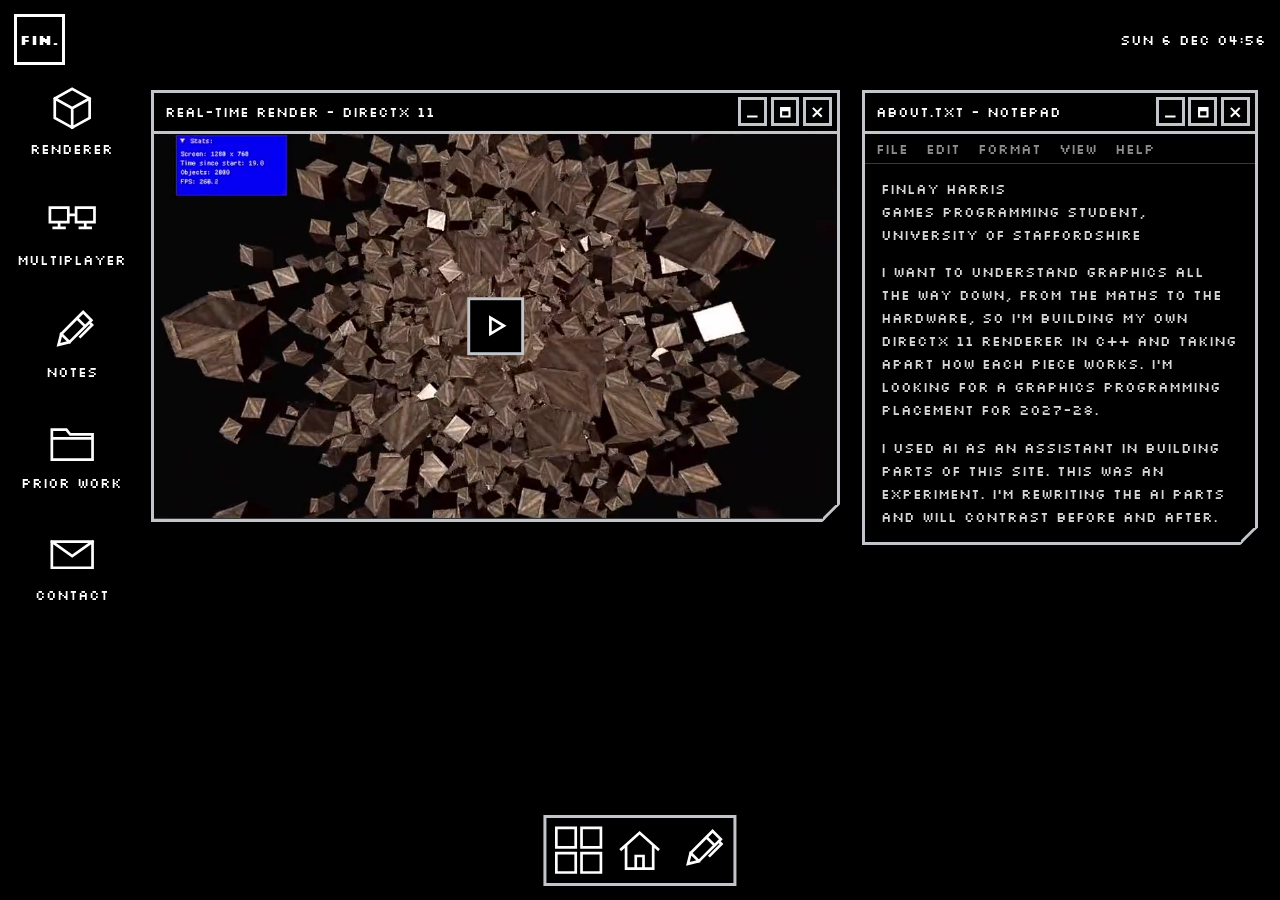
==== commit 03241bcc: "pushing" ====
--- a/index.html
+++ b/index.html
@@ -78,7 +78,7 @@
         <div class="titlebar"><span class="title">Real-Time Render - DirectX 11</span><span class="winbuttons"><button type="button" data-action="minimise" aria-label="Minimise Real-Time Render">_</button><button type="button" data-action="maximise" aria-label="Maximise Real-Time Render">&#9633;</button><button type="button" data-action="close" aria-label="Close Real-Time Render">&times;</button></span></div>
         <a class="body" href="renderer.html">
           <div class="viewport">
-            <video src="Media/Hero%20Shot%20for%20Rendering%20Section.mp4" poster="Media/renderer-poster.jpg" muted loop playsinline preload="metadata" aria-label="Lit cubes turning in the renderer"></video>
+            <video src="Media/Cubes.mp4" poster="Media/Cubes.jpg" muted loop playsinline preload="metadata" aria-label="Lit cubes turning in the renderer"></video>
           </div>
           <div class="about">
             <p data-src="Media/summaries/renderer.txt"></p>
@@ -90,7 +90,7 @@
         <div class="titlebar"><span class="title">Multiplayer Game - MonoGame</span><span class="winbuttons"><button type="button" data-action="minimise" aria-label="Minimise Multiplayer Game">_</button><button type="button" data-action="maximise" aria-label="Maximise Multiplayer Game">&#9633;</button><button type="button" data-action="close" aria-label="Close Multiplayer Game">&times;</button></span></div>
         <a class="body" href="multiplayer.html">
           <div class="viewport">
-            <video src="Media/multiplayer-tile.mp4" poster="Media/multiplayer-thumb.jpg" muted loop playsinline preload="metadata" aria-label="A game client logging in to the server and starting a game"></video>
+            <video src="Media/multiplayer-tile.mp4" poster="Media/multiplayer-tile.jpg" muted loop playsinline preload="metadata" aria-label="A game client logging in to the server and starting a game"></video>
           </div>
           <div class="about">
             <p data-src="Media/summaries/multiplayer.txt"></p>
--- a/style.css
+++ b/style.css
@@ -148,7 +148,7 @@
   flex-direction: column;
   align-items: center;
   gap: 0.375rem;
-  width: 7rem;
+  width: 8rem;
   padding: 0.25rem 0;
   color: var(--white);
   text-align: center;
@@ -157,17 +157,20 @@
 }
 .icon svg { width: var(--icon); height: var(--icon); }
 .icon .line { stroke-width: 0.1875rem; vector-effect: non-scaling-stroke; }   /* the dock's weight */
-/* labels may run about 10% past the icon on each side, then end in ... */
+/* labels wrap like Windows: across the icon's grid cell, up to two lines, then
+   end in ... ; a selected icon shows its whole name */
 .icon span {
-  max-width: calc(var(--icon) * 1.2 + 0.375rem);   /* + the label's own padding */
+  display: -webkit-box;
+  -webkit-box-orient: vertical;
+  -webkit-line-clamp: 2;
+  line-clamp: 2;
+  max-width: 100%;
   padding: 1px 0.1875rem;
   overflow: hidden;
-  white-space: nowrap;
-  text-overflow: ellipsis;
-}
-/* a selected desktop icon: the label inverts and shows in full, as on Windows */
+  overflow-wrap: anywhere;   /* one long word breaks rather than spilling out */
+}
 .icon:hover, .icon:focus-visible { z-index: 1; }
-.icon:hover span, .icon:focus-visible span { max-width: none; overflow: visible; background: var(--white); color: var(--black); }
+.icon:hover span, .icon:focus-visible span { -webkit-line-clamp: unset; line-clamp: none; overflow: visible; background: var(--white); color: var(--black); }
 .icon:focus-visible { outline: none; }
 
 
@@ -500,8 +503,8 @@
   left: var(--edge);
   display: grid;
   grid-auto-flow: column;
-  grid-template-rows: repeat(auto-fill, 6.25rem);
-  grid-auto-columns: 7rem;
+  grid-template-rows: repeat(auto-fill, 7.5rem);   /* room for a two-line name */
+  grid-auto-columns: 8rem;
   gap: 0.25rem 0.5rem;
   align-content: start;
   justify-items: center;
@@ -531,7 +534,7 @@
     padding: 1.25rem var(--gutter) 0;
   }
   html.desktop-home .icon { width: auto; }
-  html.desktop-home .icon span { max-width: 100%; }   /* phones have no hover to reveal a cut name */
+  html.desktop-home .icon span { font-size: 0.875rem; }   /* "Multiplayer" fits a third of a phone without breaking */
   html.desktop-home .work { position: static; }
   html.desktop-home .window.inline { position: static; margin: 1.25rem var(--gutter) 0; }
   html.desktop-home .window.inline .winbuttons { display: none; }
@@ -663,3 +666,7 @@
   .startmenu { width: calc(100vw - 1.5rem); }
   .startmenu .submenu { position: static; min-width: 0; border: 0; border-top: 1px solid var(--line); padding-left: 1rem; }
 }
+
+@media (max-width: 380px) {
+  html.desktop-home .icon span { font-size: 0.75rem; }   /* the narrowest phones */
+}
